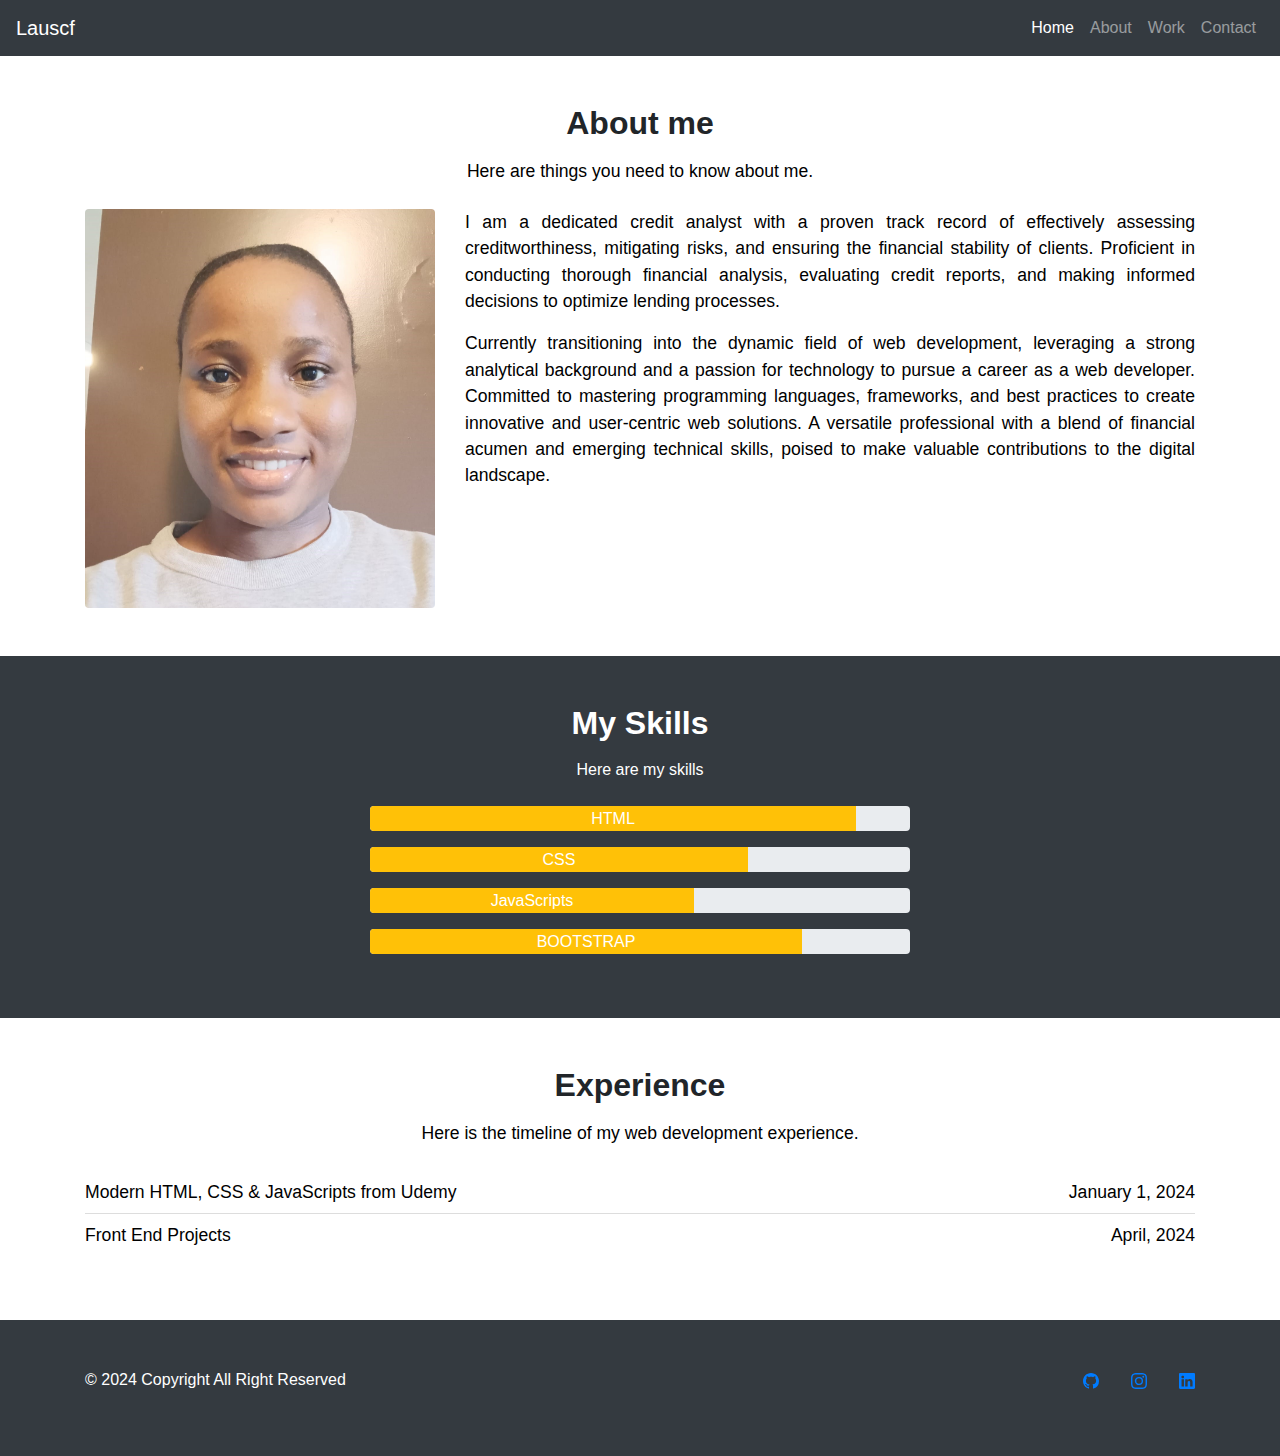
==== About/index.html @ 5d5978d6 "Add files via upload" ====
<!DOCTYPE html>
<html lang="en">
<head>
    <meta charset="UTF-8">
    <meta name="viewport" content="width=device-width, initial-scale=1.0">
    <title>About Me</title>
    <link href="https://stackpath.bootstrapcdn.com/bootstrap/4.5.2/css/bootstrap.min.css" rel="stylesheet">
    <script src="https://code.jquery.com/jquery-3.5.1.slim.min.js"></script>
    <script src="https://cdn.jsdelivr.net/npm/@popperjs/core@2.5.4/dist/umd/popper.min.js"></script>
    <script src="https://stackpath.bootstrapcdn.com/bootstrap/4.5.2/js/bootstrap.min.js"></script>
    
    <style>
        /* Custom CSS styles */

.about-me h2, .skills h2, .experience h2 {
    font-weight: bold;
    margin-bottom: 1rem;
}

.experience p {
    font-size: 1.1rem;
    color:black
    
}

.about-me p {
    color:black;
    font-size: 1.1rem;
    text-align: justify;  
}


.skills .progress {
    height: 25px;
}

.skills .progress-bar {
    font-size: 1rem;
    line-height: 25px;

}

.skills p {
    color: white;
}

.experience ul {
    font-size: 1.1rem;
    color:black
}

.experience ul li {
    padding: 0.5rem 0;
    border-bottom: 1px solid #ddd;
}

.experience ul li:last-child {
    border-bottom: none;
}


footer p {
    color:#fff;
    font-size: 1em;
}


ul.social {
    display: flex;
    gap: 2rem; /* This adds space between the flex items */
    margin-top: 0;
    margin-bottom: 0;
}
  
ul {
    list-style-type: none;
  }


footer {
    padding: 0;
    margin: 0;
}

.py-5 {
    padding-top: 3rem !important;
    padding-bottom: 3rem !important;
}

    </style>

</head>
<body>
    <!-- Navbar -->
    <nav class="navbar navbar-expand-lg navbar-dark bg-dark">
        <a class="navbar-brand" href="#">Lauscf</a>
        <button class="navbar-toggler" type="button" data-toggle="collapse" data-target="#navbarNav" aria-controls="navbarNav" aria-expanded="false" aria-label="Toggle navigation">
            <span class="navbar-toggler-icon"></span>
        </button>
        <div class="collapse navbar-collapse" id="navbarNav">
            <ul class="navbar-nav ml-auto">
                <li class="nav-item active">
                    <a class="nav-link" href="/index.html">Home</a>
                </li>
                <li class="nav-item">
                    <a class="nav-link" href="../About/index.html">About</a>
                </li>
                <li class="nav-item">
                    <a class="nav-link" href="https://francafl.github.io/Professional-movers-project/">Work</a>
                </li>
                <li class="nav-item">
                    <a class="nav-link" href="../Contact/index.html">Contact</a>
                </li>
            </ul>
        </div>
    </nav>

    <!-- About Me Section -->
    <section class="about-me py-5">
        <div class="container">
            <h2 class="text-center">About me</h2>
            <p class="text-center">Here are things you need to know about me.</p>
            <div class="row mt-4">
                <div class="col-md-4">
                    <img src="./profile picture image/WhatsApp Image 2024-05-26 at 09.59.07_366d8129.jpg" class="img-fluid rounded" alt="Profile Picture"> <!-- Replace with your profile picture -->
                </div>
                <div class="col-md-8">
                    <p>I am a dedicated credit analyst with a proven track record of effectively assessing creditworthiness, mitigating risks, and ensuring the financial stability of clients. Proficient in conducting thorough financial analysis, evaluating credit reports, and making informed decisions to optimize lending processes.</p>
                    <p>Currently transitioning into the dynamic field of web development, leveraging a strong analytical background and a passion for technology to pursue a career as a web developer. Committed to mastering programming languages, frameworks, and best practices to create innovative and user-centric web solutions. A versatile professional with a blend of financial acumen and emerging technical skills, poised to make valuable contributions to the digital landscape.</p>
                </div>
            </div>
        </div>
    </section>

    <!-- Skills Section -->
    <section class="skills py-5 bg-dark text-white">
        <div class="container">
            <h2 class="text-center">My Skills</h2>
            <p class="text-center">Here are my skills</p>
            <div class="row mt-4">
                <div class="col-md-6 offset-md-3">
                    <div class="progress mb-3">
                        <div class="progress-bar bg-warning" role="progressbar" style="width: 90%;" aria-valuenow="90" aria-valuemin="0" aria-valuemax="100">HTML</div>
                    </div>
                    <div class="progress mb-3">
                        <div class="progress-bar bg-warning" role="progressbar" style="width: 70%;" aria-valuenow="80" aria-valuemin="0" aria-valuemax="100">CSS</div>
                    </div>
                    <div class="progress mb-3">
                        <div class="progress-bar bg-warning" role="progressbar" style="width: 60%;" aria-valuenow="70" aria-valuemin="0" aria-valuemax="100">JavaScripts</div>
                    </div>
                    <div class="progress mb-3">
                        <div class="progress-bar bg-warning" role="progressbar" style="width: 80%;" aria-valuenow="60" aria-valuemin="0" aria-valuemax="100">BOOTSTRAP</div>
                    </div>
                </div>
            </div>
        </div>
    </section>

    <!-- Experience Section -->
    <section class="experience py-5">
        <div class="container">
            <h2 class="text-center">Experience</h2>
            <p class="text-center">Here is the timeline of my web development experience.</p>
            <ul class="list-unstyled mt-4">
                <li class="d-flex justify-content-between">
                    <span>Modern HTML, CSS & JavaScripts from Udemy</span>
                    <span>January 1, 2024</span>
                </li>
                <li class="d-flex justify-content-between">
                    <span>Front End Projects</span>
                    <span>April, 2024</span>
                </li>
            </ul>
        </div>
    </section>

    <!-- Footer -->

    <footer class="bg-dark font-light p-5 ">
        <div class="container d-flex justify-content-between">
          <p>© 2024 Copyright All Right Reserved</p>
          <ul class="social d-flex gap-3">
  
            <li>
              <a href="https://github.com/FrancaFL"><i class="bi bi-github"><svg xmlns="http://www.w3.org/2000/svg" width="16" height="16" fill="currentColor" class="bi bi-github" viewBox="0 0 16 16">
                <path d="M8 0C3.58 0 0 3.58 0 8c0 3.54 2.29 6.53 5.47 7.59.4.07.55-.17.55-.38 0-.19-.01-.82-.01-1.49-2.01.37-2.53-.49-2.69-.94-.09-.23-.48-.94-.82-1.13-.28-.15-.68-.52-.01-.53.63-.01 1.08.58 1.23.82.72 1.21 1.87.87 2.33.66.07-.52.28-.87.51-1.07-1.78-.2-3.64-.89-3.64-3.95 0-.87.31-1.59.82-2.15-.08-.2-.36-1.02.08-2.12 0 0 .67-.21 2.2.82.64-.18 1.32-.27 2-.27s1.36.09 2 .27c1.53-1.04 2.2-.82 2.2-.82.44 1.1.16 1.92.08 2.12.51.56.82 1.27.82 2.15 0 3.07-1.87 3.75-3.65 3.95.29.25.54.73.54 1.48 0 1.07-.01 1.93-.01 2.2 0 .21.15.46.55.38A8.01 8.01 0 0 0 16 8c0-4.42-3.58-8-8-8"/>
              </svg> </i></a>
            </li>
  
            <li>
              <a href="https://www.instagram.com/naturally.endowed?igsh=MWUzc3hxdmJhbjd2YQ=="><i class="bi bi-instagram"><svg xmlns="http://www.w3.org/2000/svg" width="16" height="16" fill="currentColor" class="bi bi-instagram" viewBox="0 0 16 16">
                <path d="M8 0C5.829 0 5.556.01 4.703.048 3.85.088 3.269.222 2.76.42a3.9 3.9 0 0 0-1.417.923A3.9 3.9 0 0 0 .42 2.76C.222 3.268.087 3.85.048 4.7.01 5.555 0 5.827 0 8.001c0 2.172.01 2.444.048 3.297.04.852.174 1.433.372 1.942.205.526.478.972.923 1.417.444.445.89.719 1.416.923.51.198 1.09.333 1.942.372C5.555 15.99 5.827 16 8 16s2.444-.01 3.298-.048c.851-.04 1.434-.174 1.943-.372a3.9 3.9 0 0 0 1.416-.923c.445-.445.718-.891.923-1.417.197-.509.332-1.09.372-1.942C15.99 10.445 16 10.173 16 8s-.01-2.445-.048-3.299c-.04-.851-.175-1.433-.372-1.941a3.9 3.9 0 0 0-.923-1.417A3.9 3.9 0 0 0 13.24.42c-.51-.198-1.092-.333-1.943-.372C10.443.01 10.172 0 7.998 0zm-.717 1.442h.718c2.136 0 2.389.007 3.232.046.78.035 1.204.166 1.486.275.373.145.64.319.92.599s.453.546.598.92c.11.281.24.705.275 1.485.039.843.047 1.096.047 3.231s-.008 2.389-.047 3.232c-.035.78-.166 1.203-.275 1.485a2.5 2.5 0 0 1-.599.919c-.28.28-.546.453-.92.598-.28.11-.704.24-1.485.276-.843.038-1.096.047-3.232.047s-2.39-.009-3.233-.047c-.78-.036-1.203-.166-1.485-.276a2.5 2.5 0 0 1-.92-.598 2.5 2.5 0 0 1-.6-.92c-.109-.281-.24-.705-.275-1.485-.038-.843-.046-1.096-.046-3.233s.008-2.388.046-3.231c.036-.78.166-1.204.276-1.486.145-.373.319-.64.599-.92s.546-.453.92-.598c.282-.11.705-.24 1.485-.276.738-.034 1.024-.044 2.515-.045zm4.988 1.328a.96.96 0 1 0 0 1.92.96.96 0 0 0 0-1.92m-4.27 1.122a4.109 4.109 0 1 0 0 8.217 4.109 4.109 0 0 0 0-8.217m0 1.441a2.667 2.667 0 1 1 0 5.334 2.667 2.667 0 0 1 0-5.334"/>
              </svg></i></a>
            </li>
  
            <li>
              <a href="https://www.linkedin.com/in/franca-lauscher-826a112a2/"><i class="bi bi-linkedin"><svg xmlns="http://www.w3.org/2000/svg" width="16" height="16" fill="currentColor" class="bi bi-linkedin" viewBox="0 0 16 16">
                <path d="M0 1.146C0 .513.526 0 1.175 0h13.65C15.474 0 16 .513 16 1.146v13.708c0 .633-.526 1.146-1.175 1.146H1.175C.526 16 0 15.487 0 14.854zm4.943 12.248V6.169H2.542v7.225zm-1.2-8.212c.837 0 1.358-.554 1.358-1.248-.015-.709-.52-1.248-1.342-1.248S2.4 3.226 2.4 3.934c0 .694.521 1.248 1.327 1.248zm4.908 8.212V9.359c0-.216.016-.432.08-.586.173-.431.568-.878 1.232-.878.869 0 1.216.662 1.216 1.634v3.865h2.401V9.25c0-2.22-1.184-3.252-2.764-3.252-1.274 0-1.845.7-2.165 1.193v.025h-.016l.016-.025V6.169h-2.4c.03.678 0 7.225 0 7.225z"/>
              </svg></i></a>
            </li>
          </ul>
        </div>
      </footer>

</body>
</html>
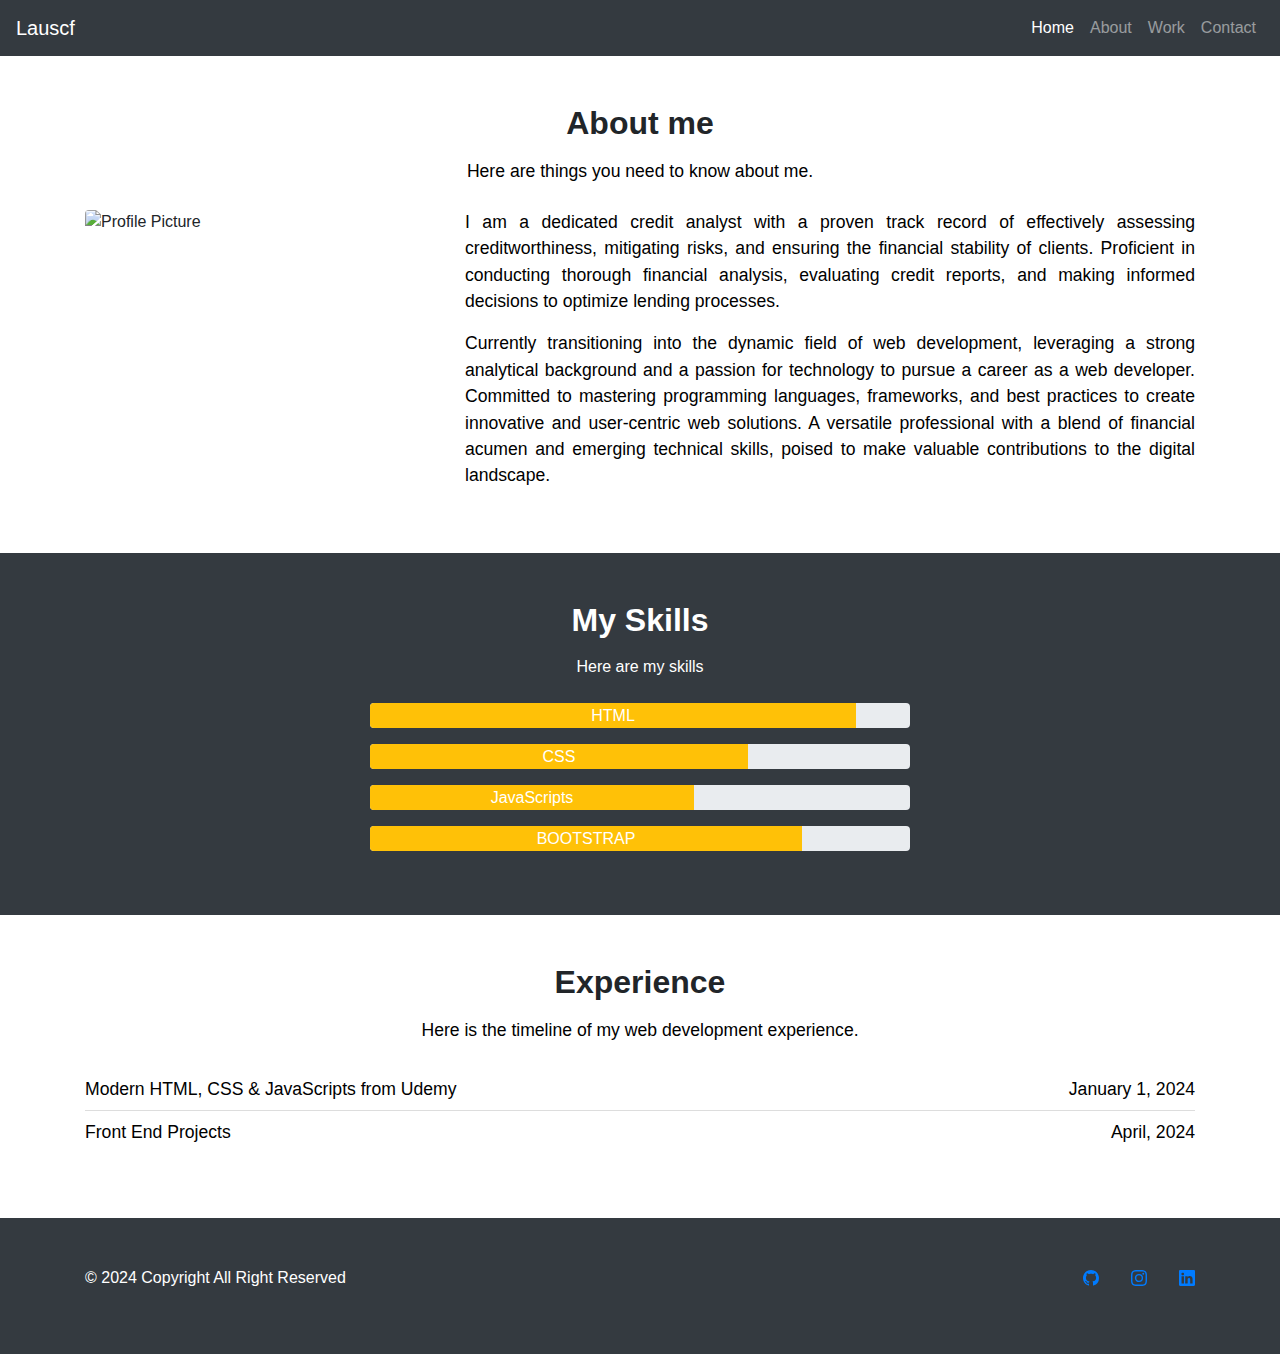
==== commit 453bd5b0: "Update index.html" ====
--- a/About/index.html
+++ b/About/index.html
@@ -122,7 +122,7 @@
             <p class="text-center">Here are things you need to know about me.</p>
             <div class="row mt-4">
                 <div class="col-md-4">
-                    <img src="./profile picture image/WhatsApp Image 2024-05-26 at 09.59.07_366d8129.jpg" class="img-fluid rounded" alt="Profile Picture"> <!-- Replace with your profile picture -->
+                    <img src="./pd.jpg" class="img-fluid rounded" alt="Profile Picture"> <!-- Replace with your profile picture -->
                 </div>
                 <div class="col-md-8">
                     <p>I am a dedicated credit analyst with a proven track record of effectively assessing creditworthiness, mitigating risks, and ensuring the financial stability of clients. Proficient in conducting thorough financial analysis, evaluating credit reports, and making informed decisions to optimize lending processes.</p>
@@ -224,4 +224,4 @@
 
 
 
-        +        
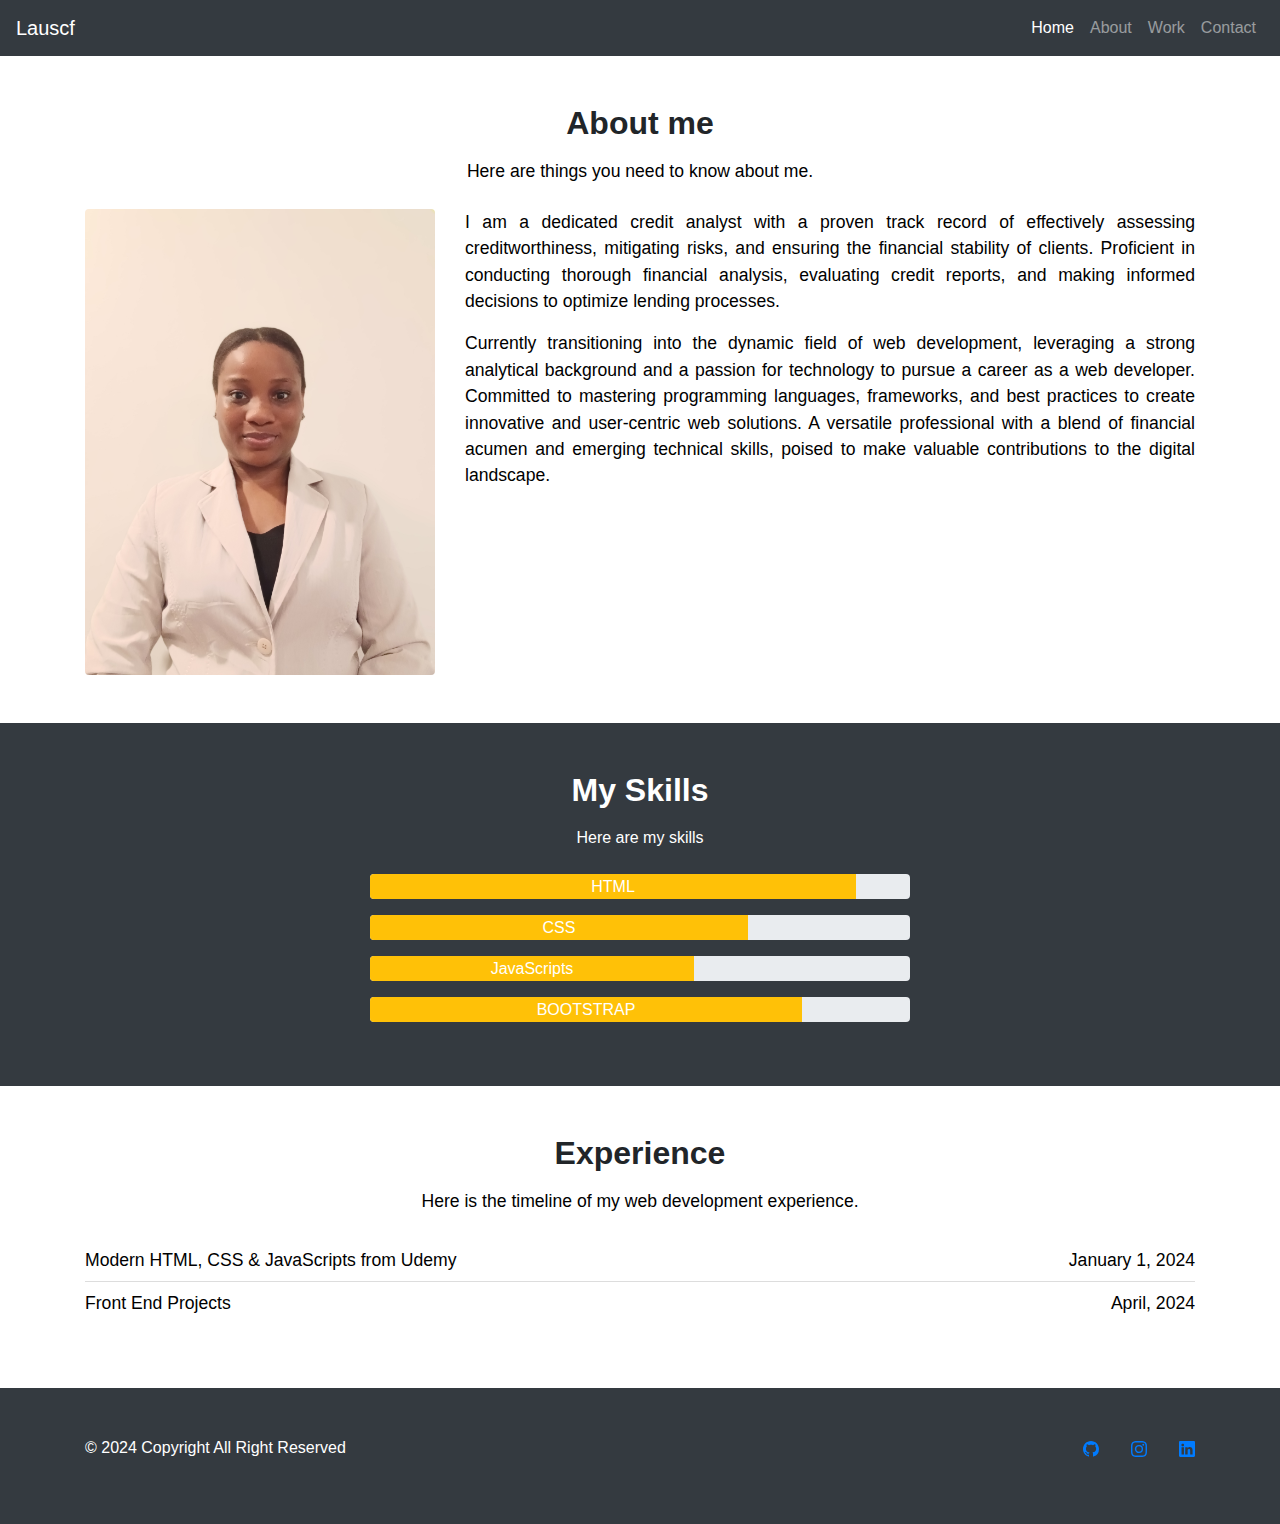
==== commit eaf1ee50: "Update index.html" ====
--- a/About/index.html
+++ b/About/index.html
@@ -188,7 +188,7 @@
             </li>
   
             <li>
-              <a href="https://www.instagram.com/naturally.endowed?igsh=MWUzc3hxdmJhbjd2YQ=="><i class="bi bi-instagram"><svg xmlns="http://www.w3.org/2000/svg" width="16" height="16" fill="currentColor" class="bi bi-instagram" viewBox="0 0 16 16">
+              <a href="https://www.instagram.com/mylovefortech?igsh=MWUzc3hxdmJhbjd2YQ=="><i class="bi bi-instagram"><svg xmlns="http://www.w3.org/2000/svg" width="16" height="16" fill="currentColor" class="bi bi-instagram" viewBox="0 0 16 16">
                 <path d="M8 0C5.829 0 5.556.01 4.703.048 3.85.088 3.269.222 2.76.42a3.9 3.9 0 0 0-1.417.923A3.9 3.9 0 0 0 .42 2.76C.222 3.268.087 3.85.048 4.7.01 5.555 0 5.827 0 8.001c0 2.172.01 2.444.048 3.297.04.852.174 1.433.372 1.942.205.526.478.972.923 1.417.444.445.89.719 1.416.923.51.198 1.09.333 1.942.372C5.555 15.99 5.827 16 8 16s2.444-.01 3.298-.048c.851-.04 1.434-.174 1.943-.372a3.9 3.9 0 0 0 1.416-.923c.445-.445.718-.891.923-1.417.197-.509.332-1.09.372-1.942C15.99 10.445 16 10.173 16 8s-.01-2.445-.048-3.299c-.04-.851-.175-1.433-.372-1.941a3.9 3.9 0 0 0-.923-1.417A3.9 3.9 0 0 0 13.24.42c-.51-.198-1.092-.333-1.943-.372C10.443.01 10.172 0 7.998 0zm-.717 1.442h.718c2.136 0 2.389.007 3.232.046.78.035 1.204.166 1.486.275.373.145.64.319.92.599s.453.546.598.92c.11.281.24.705.275 1.485.039.843.047 1.096.047 3.231s-.008 2.389-.047 3.232c-.035.78-.166 1.203-.275 1.485a2.5 2.5 0 0 1-.599.919c-.28.28-.546.453-.92.598-.28.11-.704.24-1.485.276-.843.038-1.096.047-3.232.047s-2.39-.009-3.233-.047c-.78-.036-1.203-.166-1.485-.276a2.5 2.5 0 0 1-.92-.598 2.5 2.5 0 0 1-.6-.92c-.109-.281-.24-.705-.275-1.485-.038-.843-.046-1.096-.046-3.233s.008-2.388.046-3.231c.036-.78.166-1.204.276-1.486.145-.373.319-.64.599-.92s.546-.453.92-.598c.282-.11.705-.24 1.485-.276.738-.034 1.024-.044 2.515-.045zm4.988 1.328a.96.96 0 1 0 0 1.92.96.96 0 0 0 0-1.92m-4.27 1.122a4.109 4.109 0 1 0 0 8.217 4.109 4.109 0 0 0 0-8.217m0 1.441a2.667 2.667 0 1 1 0 5.334 2.667 2.667 0 0 1 0-5.334"/>
               </svg></i></a>
             </li>
